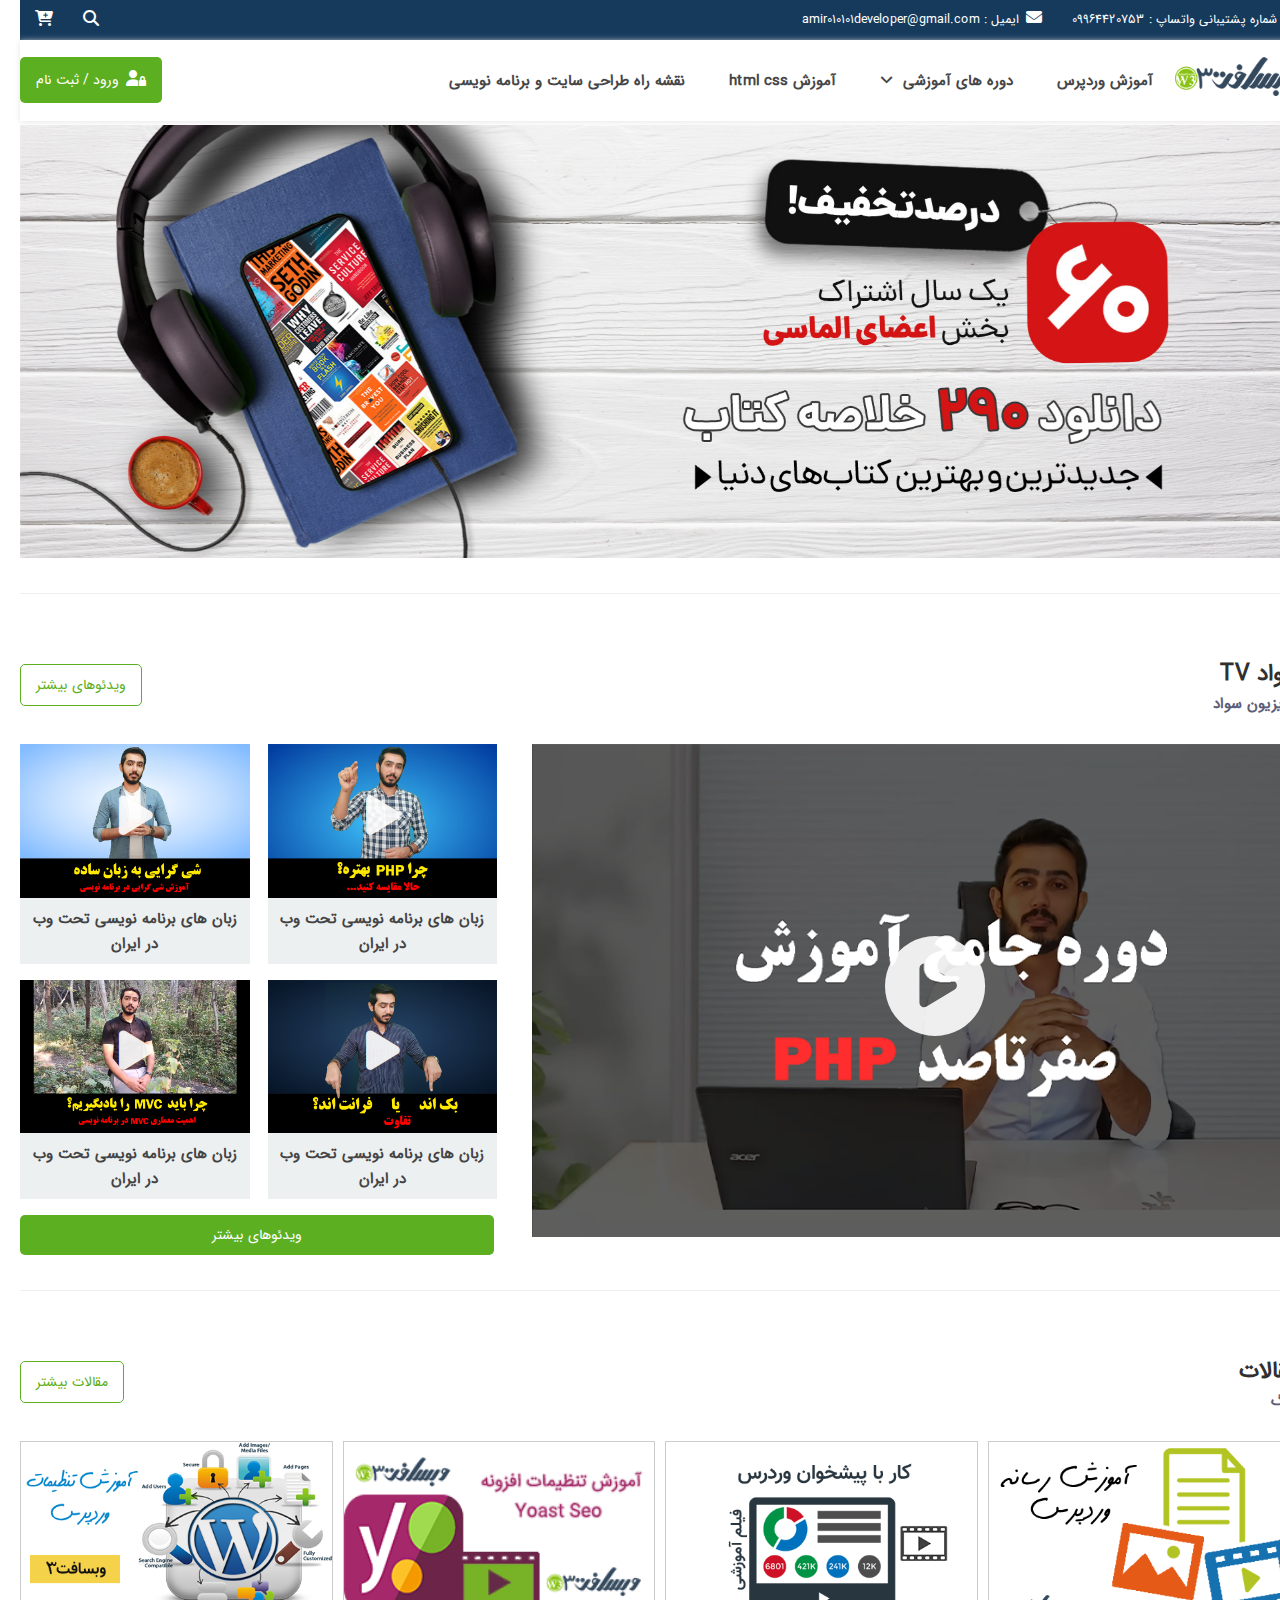
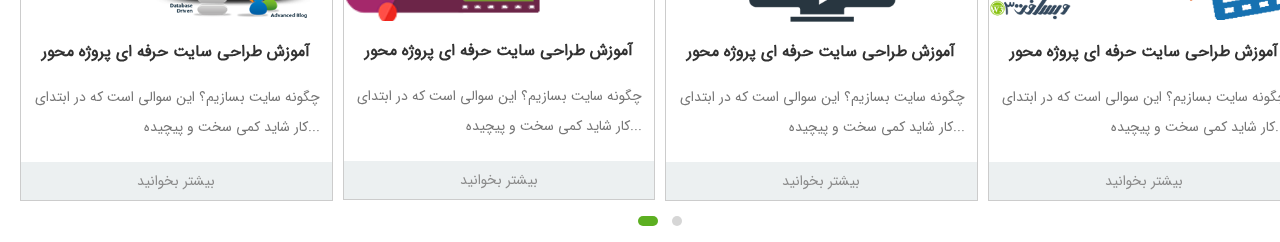
==== index.html @ c7e6970d "Completing the articles section" ====
<!doctype html>
<html lang="fa-IR">
<head>
    <meta charset="UTF-8">
    <meta name="viewport"
          content="width=device-width, user-scalable=no, initial-scale=1.0, maximum-scale=1.0, minimum-scale=1.0">
    <link rel="stylesheet" href="./css/owl.carousel.min.css">
    <link rel="stylesheet" href="./css/owl.theme.default.min.css">
    <link rel="stylesheet" href="./css/all.min.css" type="text/css">
    <link rel="stylesheet" href="./css/style.css" type="text/css">
    <title>قالب سواد</title>
</head>
<body>
    <div class="top-menu">
        <div class="container">
            <div class="topbar-right">
                <ul>
                    <li><i class="fas fa-phone-alt"></i>شماره پشتیبانی واتساپ : 09964420753</li>
                    <li><i class="fas fa-envelope"></i>ایمیل : amir010101developer@gmail.com</li>
                </ul>
            </div>
            <div class="topbar-left">
                <ul>
                    <li><i class="fas fa-cart-plus"></i></li>
                    <li><i class="fas fa-search"></i></li>
                </ul>
            </div>
        </div>
    </div>
    
    <header class="header">
        <div class="container">

            <div class="logo">
                <img src="./img/logo.png" alt="لوگو قالب سواد">
            </div>
            
            <nav class="main-menu">
                <ul>
                    <li>
                        <a href="#">آموزش وردپرس</a>
                    </li>
                    <li>
                        <a href="#">دوره های آموزشی <i class="fas fa-angle-down"></i></a>
                        <ul>
                            <li><a href="#">آموزش طراحی قالب وردپرس</a></li>
                            <li><a href="#">دوره عملی سیو</a></li>
                            <li><a href="#">آموزش افزایش سرعت سایت</a></li>
                            <li><a href="#">آموزش افزایش امنیت سایت</a></li>
                            <li><a href="#">آموزش طراحی سایت بدون کدنویسی</a></li>
                            <li><a href="#">آموزش php پروژه محور</a></li>
                        </ul>
                    </li>
                    <li>
                        <a href="#">آموزش html css</a>
                    </li>
                    <li>
                        <a href="#">نقشه راه طراحی سایت و برنامه نویسی</a>
                    </li>
                </ul>
            </nav>

            <div class="sign">
                <a href="#"><i class="fas fa-user-lock"></i>ورود / ثبت نام </a>
            </div>

        </div>
    </header>

    <section class="box-slider">
        <div id="main-slider" class="owl-carousel owl-theme">
            <div class="item"><img src="./img/slider-1.jpg" alt="اسلایدر قالب سواد"></div>
        </div>
    </section>

    <div class="container">
        <div class="line"></div>
    </div>

    <section class="tv">
        <div class="container">
            <div class="tv-head">
                <div class="tv-title">
                    <h2>سواد TV</h2>
                    <h5>تلویزیون سواد</h5>
                </div>
                <div class="tv-link">
                    <a href="#">ویدئوهای بیشتر</a>
                </div>
            </div>
            <div class="box-tv">
                <div class="tv-right">
                    <div class="first-post">
                        <a href="#">
                            <figure>
                                <img src="./img/f.png" alt="سواد TV">
                                <i class="fas fa-play-circle"></i>
                            </figure>

                        </a>
                    </div>
                </div>
                <div class="tv-left">
                    <div class="other-post">
                        <a href="#">
                            <figure>
                                <img src="./img/x.png" alt="سواد TV">
                                <i class="fas fa-play"></i>
                                <h2>زبان های برنامه نویسی تحت وب در ایران</h2>
                            </figure>
                        </a>
                    </div>
                    <div class="other-post">
                        <a href="#">
                            <figure>
                                <img src="./img/xx.png" alt="سواد TV">
                                <i class="fas fa-play"></i>
                                <h2>زبان های برنامه نویسی تحت وب در ایران</h2>
                            </figure>
                        </a>
                    </div>
                    <div class="other-post">
                        <a href="#">
                            <figure>
                                <img src="./img/xxx.png" alt="سواد TV">
                                <i class="fas fa-play"></i>
                                <h2>زبان های برنامه نویسی تحت وب در ایران</h2>
                            </figure>
                        </a>
                    </div>
                    <div class="other-post">
                        <a href="#">
                            <figure>
                                <img src="./img/xxxx.png" alt="سواد TV">
                                <i class="fas fa-play"></i>
                                <h2>زبان های برنامه نویسی تحت وب در ایران</h2>
                            </figure>
                        </a>
                    </div>

                    <div class="more-tv">
                        <a href="#">ویدئوهای بیشتر</a>
                    </div>
                </div>
            </div>
        </div>
    </section>

    <div class="container">
        <div class="line"></div>
    </div>

    <section class="article">
        <div class="container">
            <div class="article-head">
                <div class="article-title">
                    <h2>مقالات</h2>
                    <h5>بلاگ</h5>
                </div>

                <div class="article-link">
                    <a href="#">مقالات بیشتر</a>
                </div>
            </div>
            <div class="article-slider">
                <div id="multi_slider" class="owl-carousel owl-theme">
                    <div class="item box-article">
                        <img src="./img/s.png">
                        <h2><a href="#">آموزش طراحی سایت حرفه ای پروژه محور</a></h2>
                        <p>چگونه سایت بسازیم؟ این سوالی است که در ابتدای کار شاید کمی سخت و پیچیده...</p>
                        <div class="btn-more"><a href="#">بیشتر بخوانید</a></div>
                    </div>
                    <div class="item box-article">
                        <img src="./img/ss.png">
                        <h2><a href="#">آموزش طراحی سایت حرفه ای پروژه محور</a></h2>
                        <p>چگونه سایت بسازیم؟ این سوالی است که در ابتدای کار شاید کمی سخت و پیچیده...</p>
                        <div class="btn-more"><a href="#">بیشتر بخوانید</a></div>
                    </div>
                    <div class="item box-article">
                        <img src="./img/sss.png">
                        <h2><a href="#">آموزش طراحی سایت حرفه ای پروژه محور</a></h2>
                        <p>چگونه سایت بسازیم؟ این سوالی است که در ابتدای کار شاید کمی سخت و پیچیده...</p>
                        <div class="btn-more"><a href="#">بیشتر بخوانید</a></div>
                    </div>
                    <div class="item box-article">
                        <img src="./img/ssss.png">
                        <h2><a href="#">آموزش طراحی سایت حرفه ای پروژه محور</a></h2>
                        <p>چگونه سایت بسازیم؟ این سوالی است که در ابتدای کار شاید کمی سخت و پیچیده...</p>
                        <div class="btn-more"><a href="#">بیشتر بخوانید</a></div>
                    </div>
                    <div class="item box-article">
                        <img src="./img/s.png">
                        <h2><a href="#">آموزش طراحی سایت حرفه ای پروژه محور</a></h2>
                        <p>چگونه سایت بسازیم؟ این سوالی است که در ابتدای کار شاید کمی سخت و پیچیده...</p>
                        <div class="btn-more"><a href="#">بیشتر بخوانید</a></div>
                    </div>
                    <div class="item box-article">
                        <img src="./img/ss.png">
                        <h2><a href="#">آموزش طراحی سایت حرفه ای پروژه محور</a></h2>
                        <p>چگونه سایت بسازیم؟ این سوالی است که در ابتدای کار شاید کمی سخت و پیچیده...</p>
                        <div class="btn-more"><a href="#">بیشتر بخوانید</a></div>
                    </div>
                    <div class="item box-article">
                        <img src="./img/sss.png">
                        <h2><a href="#">آموزش طراحی سایت حرفه ای پروژه محور</a></h2>
                        <p>چگونه سایت بسازیم؟ این سوالی است که در ابتدای کار شاید کمی سخت و پیچیده...</p>
                        <div class="btn-more"><a href="#">بیشتر بخوانید</a></div>
                    </div>
                    <div class="item box-article">
                        <img src="./img/ssss.png">
                        <h2><a href="#">آموزش طراحی سایت حرفه ای پروژه محور</a></h2>
                        <p>چگونه سایت بسازیم؟ این سوالی است که در ابتدای کار شاید کمی سخت و پیچیده...</p>
                        <div class="btn-more"><a href="#">بیشتر بخوانید</a></div>
                    </div>
                </div>
            </div>
        </div>
    </section>

    <script src="./js/jquery-3.7.1.min.js"></script>
    <script src="./js/owl.carousel.min.js"></script>
    <script src="./js/main.js"></script>
</body>
</html>
---- css/style.css ----
* {
    margin: 0;
    padding: 0;
    box-sizing: border-box;
    border: 0;
}

@font-face {
    font-family: "iransans";
    src: url("../fonts/IRANSansWeb_FaNum.ttf") format("truetype"), url("../fonts/IRANSansWeb_FaNum.woff") format("woff");
}

body {
    font-size: 14px;
    color: #303030;
    direction: rtl;
    text-align: right;
    line-height: 30px;
    font-family: iransans;
}

a {
    transition: all .2s ease-in-out;
}

.container {
    max-width: 1366px;
    margin-right: auto;
    margin-left: auto;
}
/* style for top bar menu */
.top-menu {
    width: 100%;
    background-color: #163a5c;
    float: right;
}

.top-menu .topbar-right {
    width: 50%;
    color: #fff;
    float: right;
}

.topbar-right ul li {
    float: right;
    margin-left: 30px;
    list-style: none;
    line-height: 40px;
    font-size: 12.5px;
}

.topbar-right ul li i {
    font-size: 16px;
    margin-left: 7px;
}

.top-menu .topbar-left {
    width: 50%;
    color: #fff;
    float: left;
}

.topbar-left ul li {
    float: left;
    list-style: none;
}

.topbar-left ul li i {
    font-size: 16px;
    padding: 10px 15px;
}

/* logo */

.header {
    width: 100%;
    float: right;
    background: #fff;
    box-shadow: 0px 1px 6px #e6e6e6;
    height: 81px;
}

.header .logo {
    float: right;
    padding: 17px 0;
}

.header .logo img {
    max-width: 125px;
}

/* menu */

.main-menu {
    float: right;
}

.main-menu > ul > li {
    float: right;
    list-style: none;
    position: relative;
}

.main-menu ul li a {
    padding: 26px 22px;
    display: inline-block;
    color: #454647;
    text-decoration: none;
    font-size: 15px;
    font-weight: bold;
}

.main-menu ul li a i {
    margin-right: 5px;
}

.main-menu ul li ul {
    position: absolute;
    top: 115px;
    right: 0;
    background: #fff;
    width: 250px;
    box-shadow: 0px 1px 6px #e6e6e6;
    transition: all .2s ease-in-out;
    opacity: 0;
    visibility: hidden;
    z-index: 999;
}

.main-menu > ul > li:hover ul {
    opacity: 1;
    top: 83px;
    visibility: visible;
}

.main-menu ul li ul li {
    list-style: none;
}

.main-menu ul li ul li a {
    padding: 9px 15px;
    display: block;
    font-weight: normal;
}

.main-menu ul li ul li a:hover {
    color: #fff;
    background: #5caf21;
}

/* login / register button */

.sign {
    float: left;
    padding: 17px 0;
}

.sign a {
    padding: 8px 16px;
    background-color: #5caf21;
    border-radius: 5px;
    color: #fff;
    text-decoration: none;
    display: inline-block;
}

.sign a:hover {
    background-color: #7f8c8d;
}

.sign a i {
    margin-left: 7px;
    font-size: 16px;
}

/* slider */

.box-slider {
    float: right;
    width: 100%;
    direction: ltr;
    margin-top: 4px;
}

.owl-carousel .owl-nav button.owl-next, .owl-carousel .owl-nav button.owl-prev {
    position: absolute;
    top: 33%;
    font-size: 60px;
    padding: 15px !important;
    background-color: #000;
    color: #ddd;
    opacity: .3;
}

.owl-carousel .owl-nav button.owl-next {
    right: 0;
}

.owl-carousel .owl-nav button.owl-prev {
    left: 0;
}

.line {
    width: 100%;
    height: 1px;
    float: right;
    background: #eee;
    margin: 35px 0;
}

/* tv */

.tv {
    width: 100%;
    float: right;
    margin-top: 30px;
}

.tv .tv-head {
    float: right;
    width: 100%;
}

.tv .tv-head .tv-title {
    float: right;
}

.tv .tv-head .tv-title h2 {
    font-size: 23px;
}

.tv .tv-head .tv-title h5 {
    font-size: 15px;
    color: #5d5d78;
}

.tv .tv-head .tv-link {
    float: left;
    margin-top: 5px;
}

.tv .tv-head .tv-link a {
    display: inline-block;
    padding: 5px 15px;
    border: 1px solid #5caf21;
    color: #5caf21;
    text-decoration: none;
    border-radius: 5px;
}

.tv .tv-head .tv-link a:hover {
    background-color: #5caf21;
    color: #fff;
}

.box-tv {
    float: right;
    width: 100%;
    margin-top: 25px;
}

.box-tv .tv-right {
    float: right;
    width: 60%;
}

.box-tv .tv-right .first-post {
    position: relative;
}

.box-tv .tv-right .first-post figure {

}

.box-tv .tv-right .first-post figure img {
    max-width: 100%;
}

.box-tv .tv-right .first-post figure i {
    position: absolute;
    top: 38%;
    left: 46%;
    color: #ffffff;
    opacity: 0.9;
    font-size: 100px;
    transition: all 0.2s ease-in-out;
}

.box-tv .tv-right .first-post:hover i {
    font-size: 130px;
    top: 35%;
    left: 45%;
}

.box-tv .tv-left {
    float: left;
    width: 39%;
}

.tv-left .other-post {
    float: left;
    width: 46%;
    position: relative;
    margin: 0 18px 16px 0;
}

.tv-left .other-post:hover i {
    color: #e74c3c;
}

.tv-left .other-post a {
    text-decoration: none;
    background: #ecf0f1;
    display: inline-block;
}

.tv-left .other-post a figure {
    line-height: 25px;
}

.tv-left .other-post a figure img {
    max-width: 100%;
}

.tv-left .other-post a figure i {
    position: absolute;
    top: 22%;
    left: 43%;
    font-size: 45px;
    color: #fff;
    opacity: 0.9;
    transition: all .2s ease-in-out;
}

.tv-left .other-post a figure h2 {
    font-size: 15px;
    text-align: center;
    color: #444;
    padding: 0 9px 7px;
}

.tv-left .more-tv {
    float: right;
    width: 100%;
    padding-right: 25px;
}

.tv-left .more-tv a {
    text-decoration: none;
    color: #fff;
    background: #5caf21;
    padding: 5px;
    display: block;
    border-radius: 5px;
    text-align: center;
}

.more-tv a:hover {
    background: #7f8c8d;
}

/* article */
.article {
    width: 100%;
    float: right;
    margin-top: 30px;
}

.article .article-head {
    float: right;
    width: 100%;
}

.article .article-head .article-title {
    float: right;
}

.article .article-head .article-title h2 {
    font-size: 23px;
}

.article .article-head .article-title h5 {
    font-size: 15px;
    color: #5d5d78;
}

.article .article-head .article-link {
    float: left;
    margin-top: 5px;
}

.article .article-head .article-link a {
    display: inline-block;
    padding: 5px 15px;
    border: 1px solid #5caf21;
    color: #5caf21;
    text-decoration: none;
    border-radius: 5px;
}

.article .article-head .article-link a:hover {
    background-color: #5caf21;
    color: #fff;
}

/* article slider */

.article-slider {
    float: right;
    width: 100%;
    direction: ltr;
    margin-top: 25px;
}

.box-article {
    border: 1px solid #ccc;
}

.box-article img{

}

.box-article h2 {
    font-size: 16px;
    text-align: center;
    padding: 15px 10px;
}

.box-article h2 a{
    text-decoration: none;
    color: #313131;
    font-weight: bolder;
    display: block;
}

.box-article p {
    color: #777;
    padding: 0 12px;
}

.box-article .btn-more{

}

.box-article .btn-more a {
    background: #ecf0f1;
    display: block;
    text-align: center;
    text-decoration: none;
    color: #8b8b8b;
    padding: 4px;
    margin-top: 20px;
}

.box-article:hover .btn-more a{
    background: #5caf21;
    color: #fff;
}

.article-slider .owl-carousel .owl-nav button.owl-next, .article-slider .owl-carousel .owl-nav button.owl-prev {
    position: absolute;
    top: 33%;
    font-size: 50px;
    padding: 11px 18px !important;
    color: #afafaf;
    border-radius: 50%;
    background: #fff;
    box-shadow: 0 0 6px #ddd;
    visibility: hidden;
    opacity: 0;
    transition: all .3s ease-in-out;
}

#multi_slider:hover .owl-nav button.owl-next , #multi_slider:hover .owl-nav button.owl-prev {
    visibility: visible;
    opacity:1;
}

.article-slider .owl-carousel .owl-nav button.owl-next {
    right: -25px;
}

.article-slider .owl-carousel .owl-nav button.owl-prev {
    left: -25px;
}

.owl-theme .owl-dots .owl-dot.active span {
    background: #5caf21 !important;
    width: 20px !important;
    transition: all .4s ease-in-out;
}
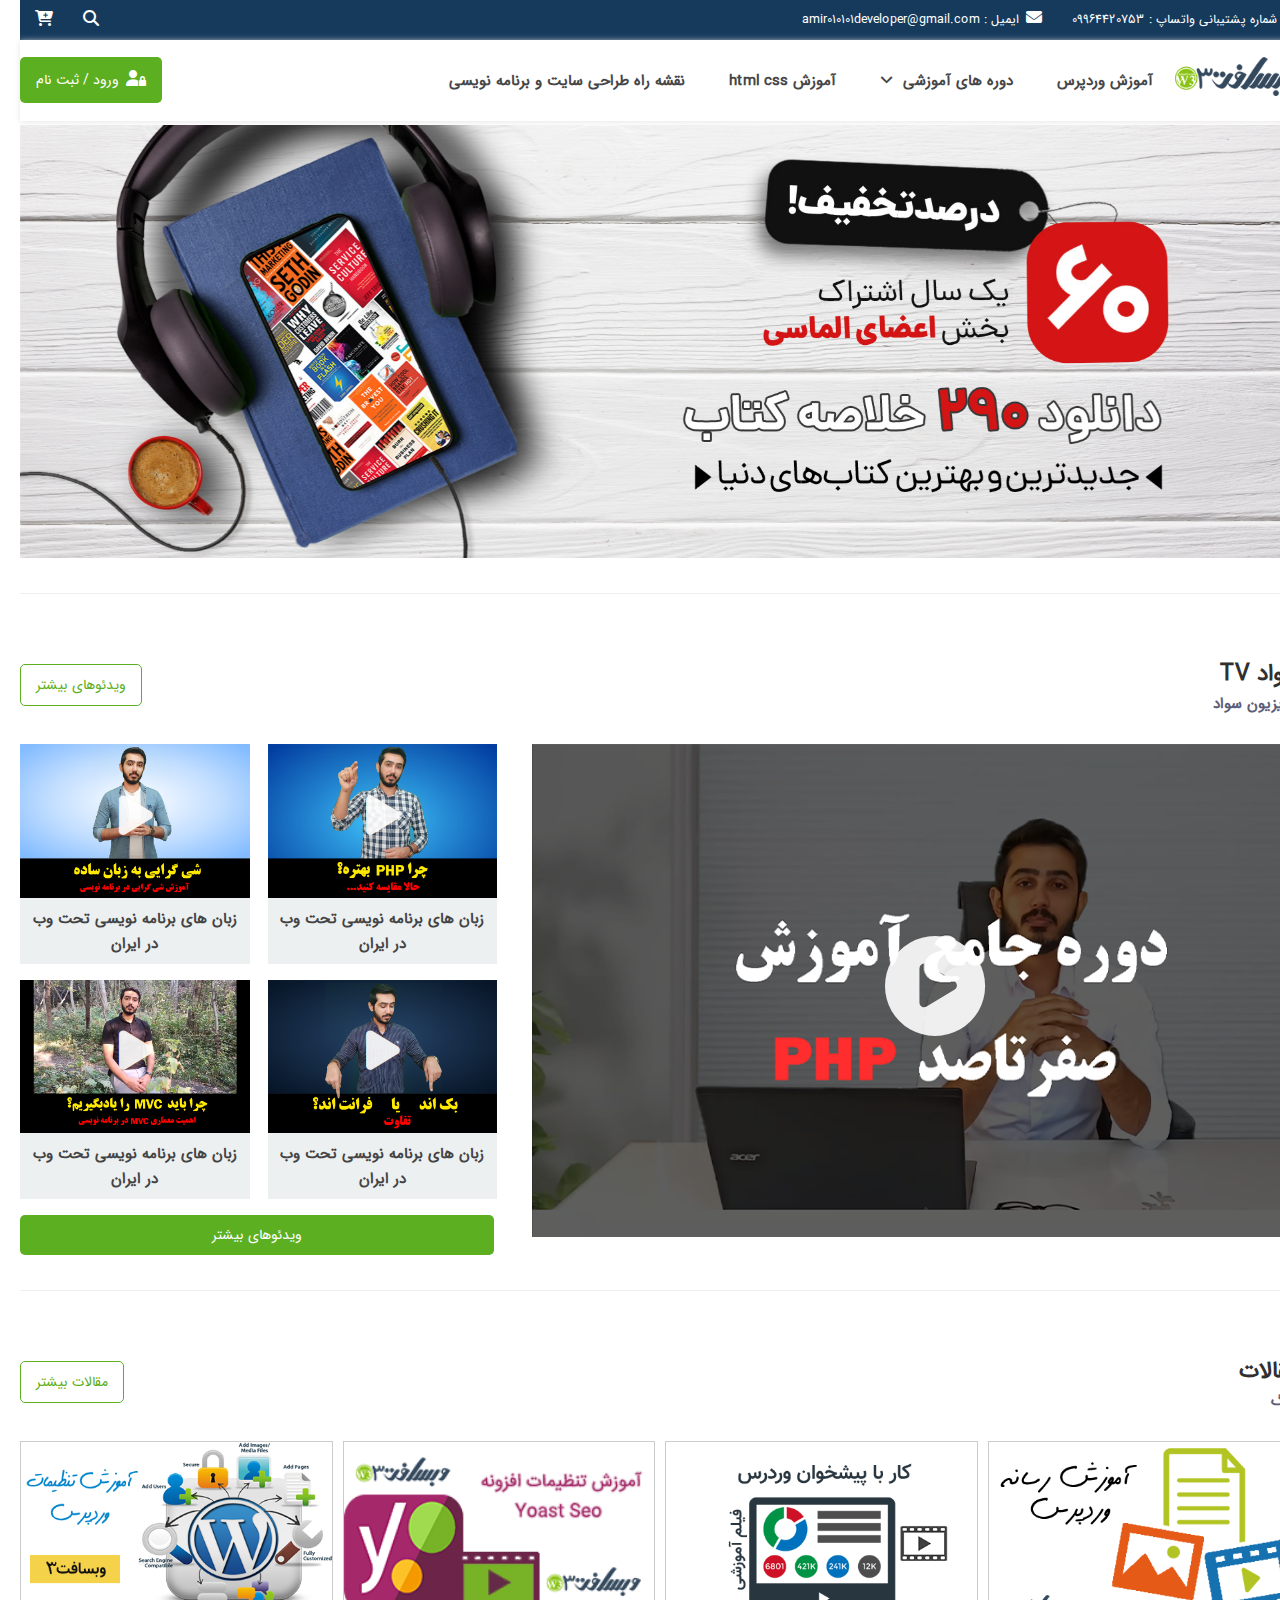
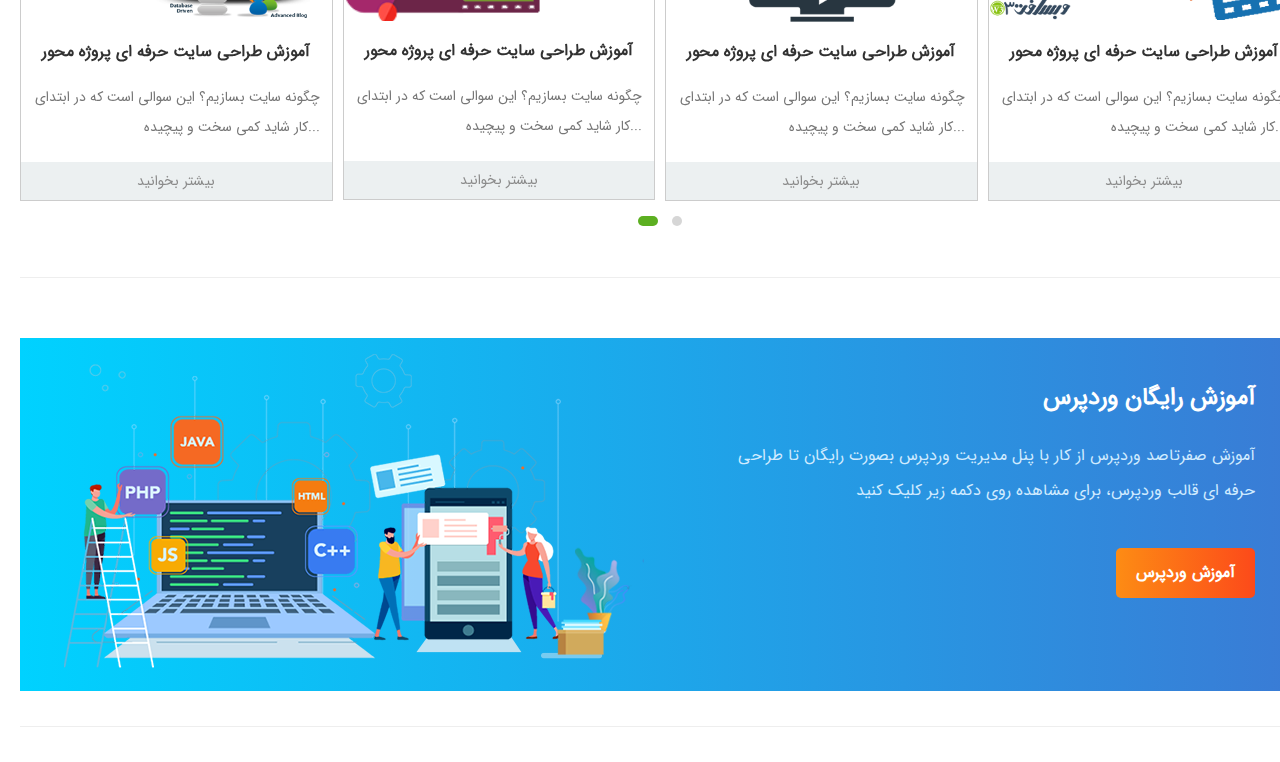
==== commit 9d88696e: "Completing the single product advertising section" ====
--- a/index.html
+++ b/index.html
@@ -217,6 +217,29 @@
         </div>
     </section>
 
+    <div class="container">
+        <div class="line"></div>
+    </div>
+
+    <section class="adv">
+        <div class="container">
+            <div class="right-adv">
+                <h2>آموزش رایگان وردپرس</h2>
+                <p>آموزش صفرتاصد وردپرس از کار با پنل مدیریت وردپرس بصورت رایگان تا طراحی حرفه ای قالب وردپرس، برای مشاهده روی دکمه زیر کلیک کنید</p>
+                <a href="#">آموزش وردپرس</a>
+            </div>
+            <div class="left-adv">
+                <figure>
+                    <img src="./img/wd.png">
+                </figure>
+            </div>
+        </div>
+    </section>
+
+    <div class="container">
+        <div class="line"></div>
+    </div>
+
     <script src="./js/jquery-3.7.1.min.js"></script>
     <script src="./js/owl.carousel.min.js"></script>
     <script src="./js/main.js"></script>
--- a/css/style.css
+++ b/css/style.css
@@ -488,4 +488,57 @@
     background: #5caf21 !important;
     width: 20px !important;
     transition: all .4s ease-in-out;
+}
+
+/* adv */
+
+.adv {
+    float: right;
+    width: 100%;
+    margin-top: 25px;
+    background: linear-gradient(to right, #00d2ff , #3a7bd5);
+}
+
+.adv .right-adv {
+    float: right;
+    width: 48%;
+    padding: 45px;
+    color: #fff;
+}
+
+.adv .right-adv h2 {
+    font-size: 24px;
+}
+
+.adv .right-adv p {
+    padding-top: 25px;
+    line-height: 35px;
+    color: #d0ebff;
+    font-size: 16px;
+}
+
+.adv .right-adv a {
+    text-decoration: none;
+    color: #fff;
+    padding: 10px 20px;
+    background: linear-gradient(to left, #fc4a1a, #fd8c14);
+    margin-top: 40px;
+    display: inline-block;
+    font-size: 16px;
+    border-radius: 5px;
+    font-weight: bold;
+}
+
+.adv .right-adv a:hover {
+    background: linear-gradient(to right, #fc4a1a, #fd8c14);
+}
+
+.adv .left-adv {
+    float: left;
+    width: 50%;
+    padding: 10px;
+}
+
+.adv .left-adv img {
+    max-width: 100%;
 }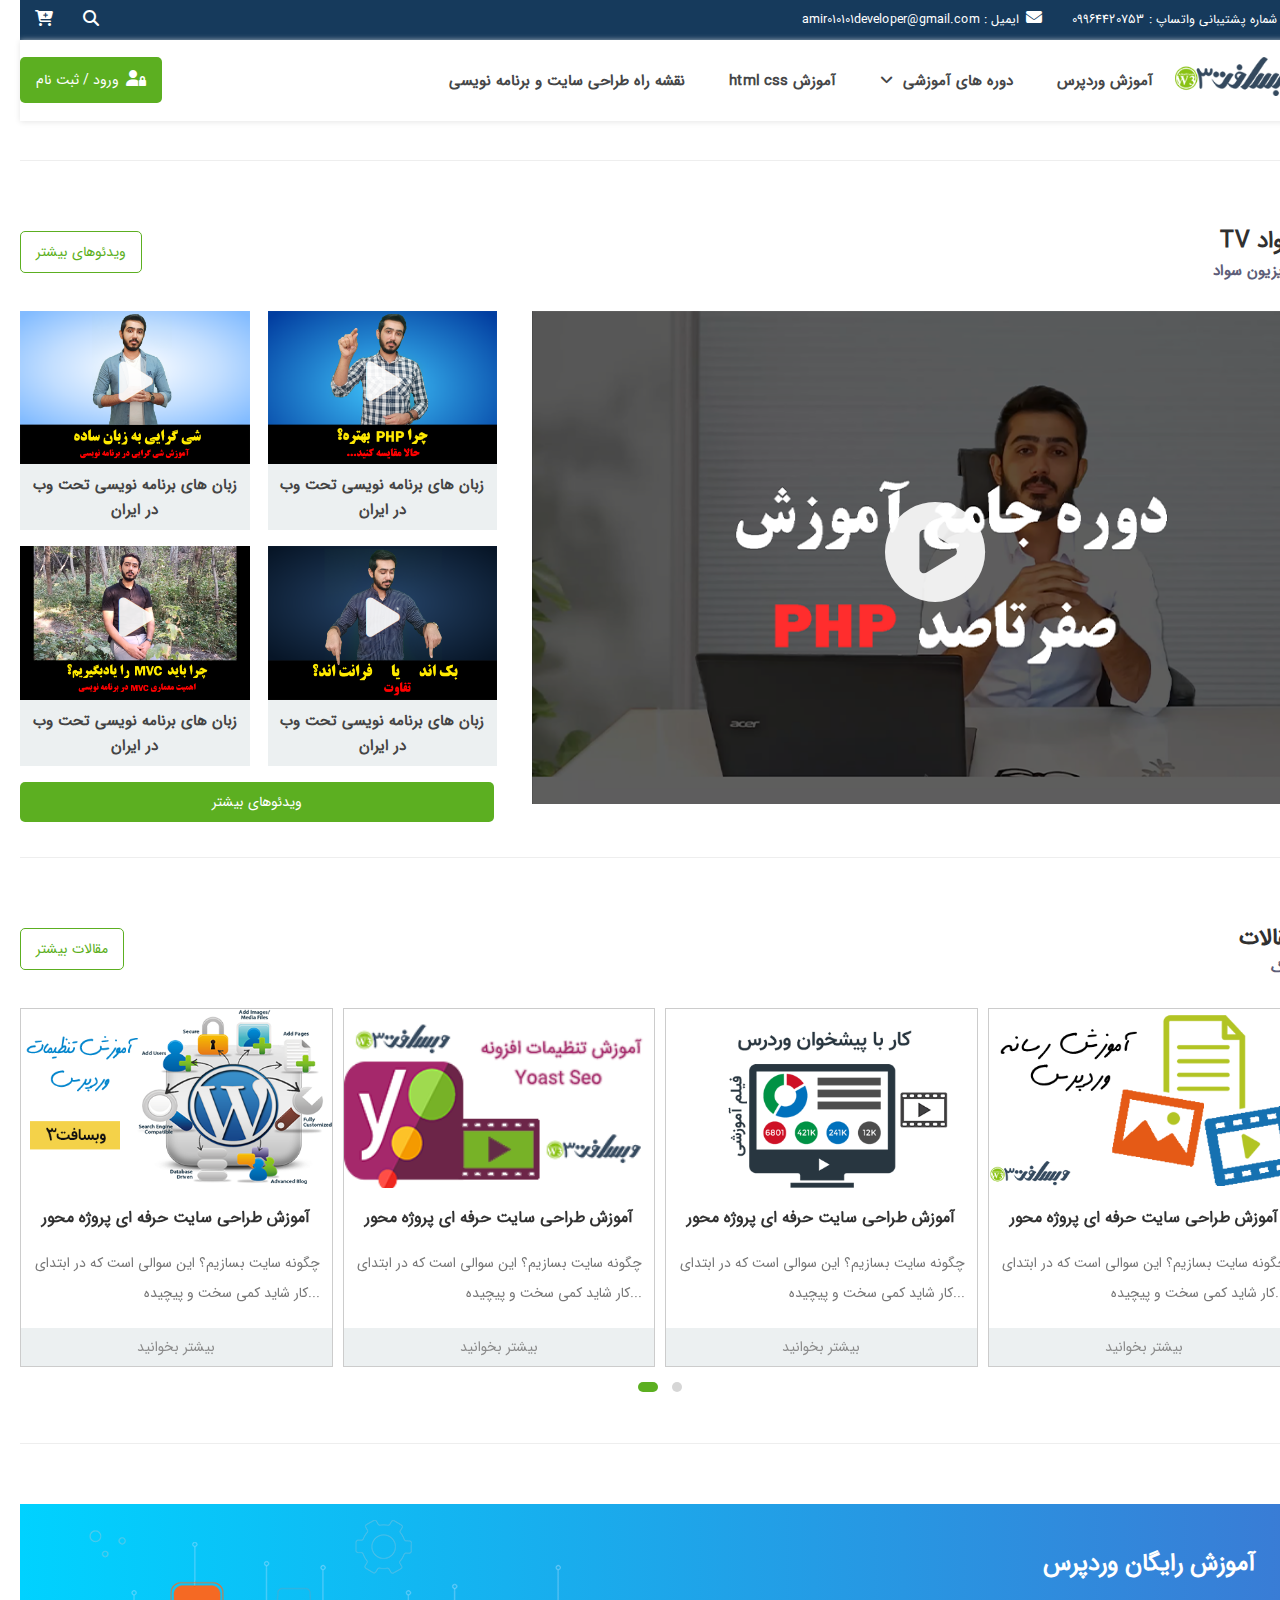
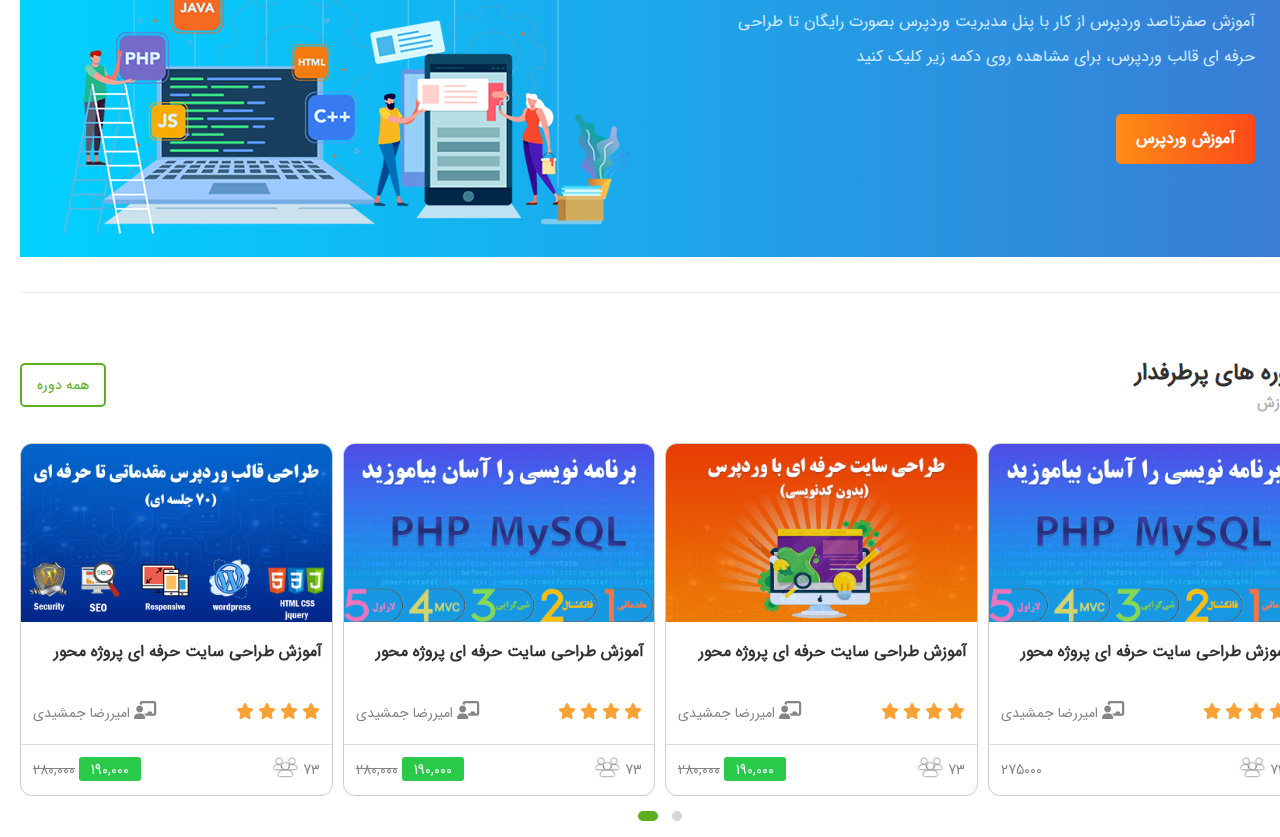
==== commit ce58ea72: "Completion of courses" ====
--- a/index.html
+++ b/index.html
@@ -68,7 +68,7 @@
     </header>
 
     <section class="box-slider">
-        <div id="main-slider" class="owl-carousel owl-theme">
+        <div id="main_slider" class="owl-carousel owl-theme">
             <div class="item"><img src="./img/slider-1.jpg" alt="اسلایدر قالب سواد"></div>
         </div>
     </section>
@@ -240,6 +240,177 @@
         <div class="line"></div>
     </div>
 
+    <section class="course">
+        <div class="container">
+            <div class="course-head">
+                <div class="course-title">
+                    <h2>دوره های پرطرفدار</h2>
+                    <h5>آموزش</h5>
+                </div>
+                <div class="course-link">
+                    <a href="#">همه دوره</a>
+                </div>
+            </div>
+            <div class="course-slider">
+                <div id="course_slider" class="owl-carousel owl-theme">
+                    <div class="item box-course">
+                        <img src="img/c.png">
+                        <h2><a href="#">آموزش طراحی سایت حرفه ای پروژه محور</a> </h2>
+                        <div class="desc">
+                            <div class="teacher">
+                                <span>امیررضا جمشیدی</span>
+                                <i class="fas fa-chalkboard-teacher"></i>
+                            </div>
+                            <div class="rate">
+                                <i class="fas fa-star"></i>
+                                <i class="fas fa-star"></i>
+                                <i class="fas fa-star"></i>
+                                <i class="fas fa-star"></i>
+                            </div>
+                        </div>
+                        <div class="detail">
+                            <div class="price">
+                                <del>280,000</del>
+                                <ins>190,000</ins>
+                            </div>
+                            <div class="users">
+                                <i class="fas fa-users"></i> 73
+                            </div>
+                        </div>
+                    </div>
+
+                    <div class="item box-course">
+                        <img src="img/ccc.png">
+                        <h2><a href="#">آموزش طراحی سایت حرفه ای پروژه محور</a> </h2>
+                        <div class="desc">
+                            <div class="teacher">
+                                <span>امیررضا جمشیدی</span>
+                                <i class="fas fa-chalkboard-teacher"></i>
+                            </div>
+                            <div class="rate">
+                                <i class="fas fa-star"></i>
+                                <i class="fas fa-star"></i>
+                                <i class="fas fa-star"></i>
+                                <i class="fas fa-star"></i>
+                            </div>
+                        </div>
+                        <div class="detail">
+                            <div class="price">
+                                <del>280,000</del>
+                                <ins>190,000</ins>
+                            </div>
+                            <div class="users">
+                                <i class="fas fa-users"></i> 73
+                            </div>
+                        </div>
+                    </div>
+
+                    <div class="item box-course">
+                        <img src="img/cc.png">
+                        <h2><a href="#">آموزش طراحی سایت حرفه ای پروژه محور</a> </h2>
+                        <div class="desc">
+                            <div class="teacher">
+                                <span>امیررضا جمشیدی</span>
+                                <i class="fas fa-chalkboard-teacher"></i>
+                            </div>
+                            <div class="rate">
+                                <i class="fas fa-star"></i>
+                                <i class="fas fa-star"></i>
+                                <i class="fas fa-star"></i>
+                                <i class="fas fa-star"></i>
+                            </div>
+                        </div>
+                        <div class="detail">
+                            <div class="price">
+                                <del>280,000</del>
+                                <ins>190,000</ins>
+                            </div>
+                            <div class="users">
+                                <i class="fas fa-users"></i> 73
+                            </div>
+                        </div>
+                    </div>
+
+                    <div class="item box-course">
+                        <img src="img/ccc.png">
+                        <h2><a href="#">آموزش طراحی سایت حرفه ای پروژه محور</a> </h2>
+                        <div class="desc">
+                            <div class="teacher">
+                                <span>امیررضا جمشیدی</span>
+                                <i class="fas fa-chalkboard-teacher"></i>
+                            </div>
+                            <div class="rate">
+                                <i class="fas fa-star"></i>
+                                <i class="fas fa-star"></i>
+                                <i class="fas fa-star"></i>
+                                <i class="fas fa-star"></i>
+                            </div>
+                        </div>
+                        <div class="detail">
+                            <div class="price">
+                                <span>275000</span>
+                            </div>
+                            <div class="users">
+                                <i class="fas fa-users"></i> 73
+                            </div>
+                        </div>
+                    </div>
+
+                    <div class="item box-course">
+                        <img src="img/ccccc.png">
+                        <h2><a href="#">آموزش طراحی سایت حرفه ای پروژه محور</a> </h2>
+                        <div class="desc">
+                            <div class="teacher">
+                                <span>امیررضا جمشیدی</span>
+                                <i class="fas fa-chalkboard-teacher"></i>
+                            </div>
+                            <div class="rate">
+                                <i class="fas fa-star"></i>
+                                <i class="fas fa-star"></i>
+                                <i class="fas fa-star"></i>
+                                <i class="fas fa-star"></i>
+                            </div>
+                        </div>
+                        <div class="detail">
+                            <div class="price">
+                                <span>رایگان!</span>
+                            </div>
+                            <div class="users">
+                                <i class="fas fa-users"></i> 73
+                            </div>
+                        </div>
+                    </div>
+
+                    <div class="item box-course">
+                        <img src="img/ccccc.png">
+                        <h2><a href="#">آموزش طراحی سایت حرفه ای پروژه محور</a> </h2>
+                        <div class="desc">
+                            <div class="teacher">
+                                <span>امیررضا جمشیدی</span>
+                                <i class="fas fa-chalkboard-teacher"></i>
+                            </div>
+                            <div class="rate">
+                                <i class="fas fa-star"></i>
+                                <i class="fas fa-star"></i>
+                                <i class="fas fa-star"></i>
+                                <i class="fas fa-star"></i>
+                            </div>
+                        </div>
+                        <div class="detail">
+                            <div class="price">
+                                <del>540,000</del>
+                                <ins>490,000</ins>
+                            </div>
+                            <div class="users">
+                                <i class="fas fa-users"></i> 12
+                            </div>
+                        </div>
+                    </div>
+                </div>
+            </div>
+        </div>
+    </section>
+
     <script src="./js/jquery-3.7.1.min.js"></script>
     <script src="./js/owl.carousel.min.js"></script>
     <script src="./js/main.js"></script>
--- a/css/style.css
+++ b/css/style.css
@@ -541,4 +541,162 @@
 
 .adv .left-adv img {
     max-width: 100%;
+}
+
+/* Course */
+
+.course {
+    float: right;
+    width: 100%;
+    margin-top: 30px;
+}
+
+.course .course-head {
+    float: right;
+    width: 100%;
+}
+
+.course .course-head .course-title {
+    float: right;
+}
+
+.course .course-head .course-title h2 {
+    font-size: 23px;
+}
+
+.course .course-head .course-title h5 {
+    font-size: 15px;
+    color: #5d5d5d78;
+}
+
+.course .course-head .course-link {
+    float: left;
+    margin-top: 5px;
+}
+
+.course .course-head .course-link a {
+    border: 2px solid #5caf21;
+    color: #5caf21;
+    text-decoration: none;
+    padding: 5px 15px;
+    display: inline-block;
+    border-radius: 5px;
+}
+
+.course .course-head .course-link a:hover {
+    background: #5caf21;
+    color: #fff;
+}
+
+/* Course slider */
+
+.course-slider {
+    float: right;
+    width: 100%;
+    direction: ltr;
+    margin-top: 25px;
+}
+
+.box-course {
+    border: 1px solid #ccc;
+    border-radius: 12px;
+    overflow: hidden;
+    transition: all .2s ease-in-out;
+}
+
+.box-course img{
+
+}
+
+.box-course h2 {
+    font-size: 16px;
+    text-align: right;
+    padding: 15px 10px;
+}
+
+.box-course h2 a {
+    text-decoration: none;
+    color: #313131;
+    font-weight: bolder;
+    display: block;
+}
+
+.box-course h2 a:hover {
+    color: #5caf21;
+}
+
+.box-course:hover .btn-more a{
+    background: #5caf21;
+    color: #fff;
+}
+
+.box-course .desc {
+    display: flex;
+    justify-content: space-between;
+    padding: 16px 12px;
+    border-bottom: 1px solid #ddd;
+}
+
+.box-course .desc .rate {
+
+}
+.box-course .desc .rate i {
+    color: #f9a134;
+    font-size: 16px;
+}
+
+.box-course .desc .teacher {
+    color: #858585;
+}
+
+.box-course .desc .teacher i {
+    font-size: 18px;
+}
+
+.box-course .detail {
+    display: flex;
+    justify-content: space-between;
+    padding: 10px 12px;
+    color: #858585;
+}
+
+.box-course .detail .price {
+
+}
+
+.box-course .detail .price del {
+
+}
+
+.box-course .detail .price ins {
+    background: #29ca4a;
+    color: #fff;
+    text-decoration: none;
+    padding: 2px 12px 0;
+    border-radius: 3px;
+}
+
+.box-course .detail .users{
+
+}
+
+.box-course .detail .users i {
+    font-size: 18px;
+    color: #fff;
+    text-shadow: 0 0 2px #000;
+    margin-right: 2px;
+}
+
+.course-slider .owl-carousel .owl-nav button.owl-next, .course-slider .owl-carousel .owl-nav button.owl-prev {
+    position: absolute;
+    top: 33%;
+    font-size: 50px;
+    padding: 11px 18px !important;
+    color: #afafaf;
+    border-radius: 50%;
+    background: #fff;
+    box-shadow: 0 0 6px #ddd;
+    visibility: hidden;
+    opacity: 0;
+    transition: all .3s ease-in-out;
 }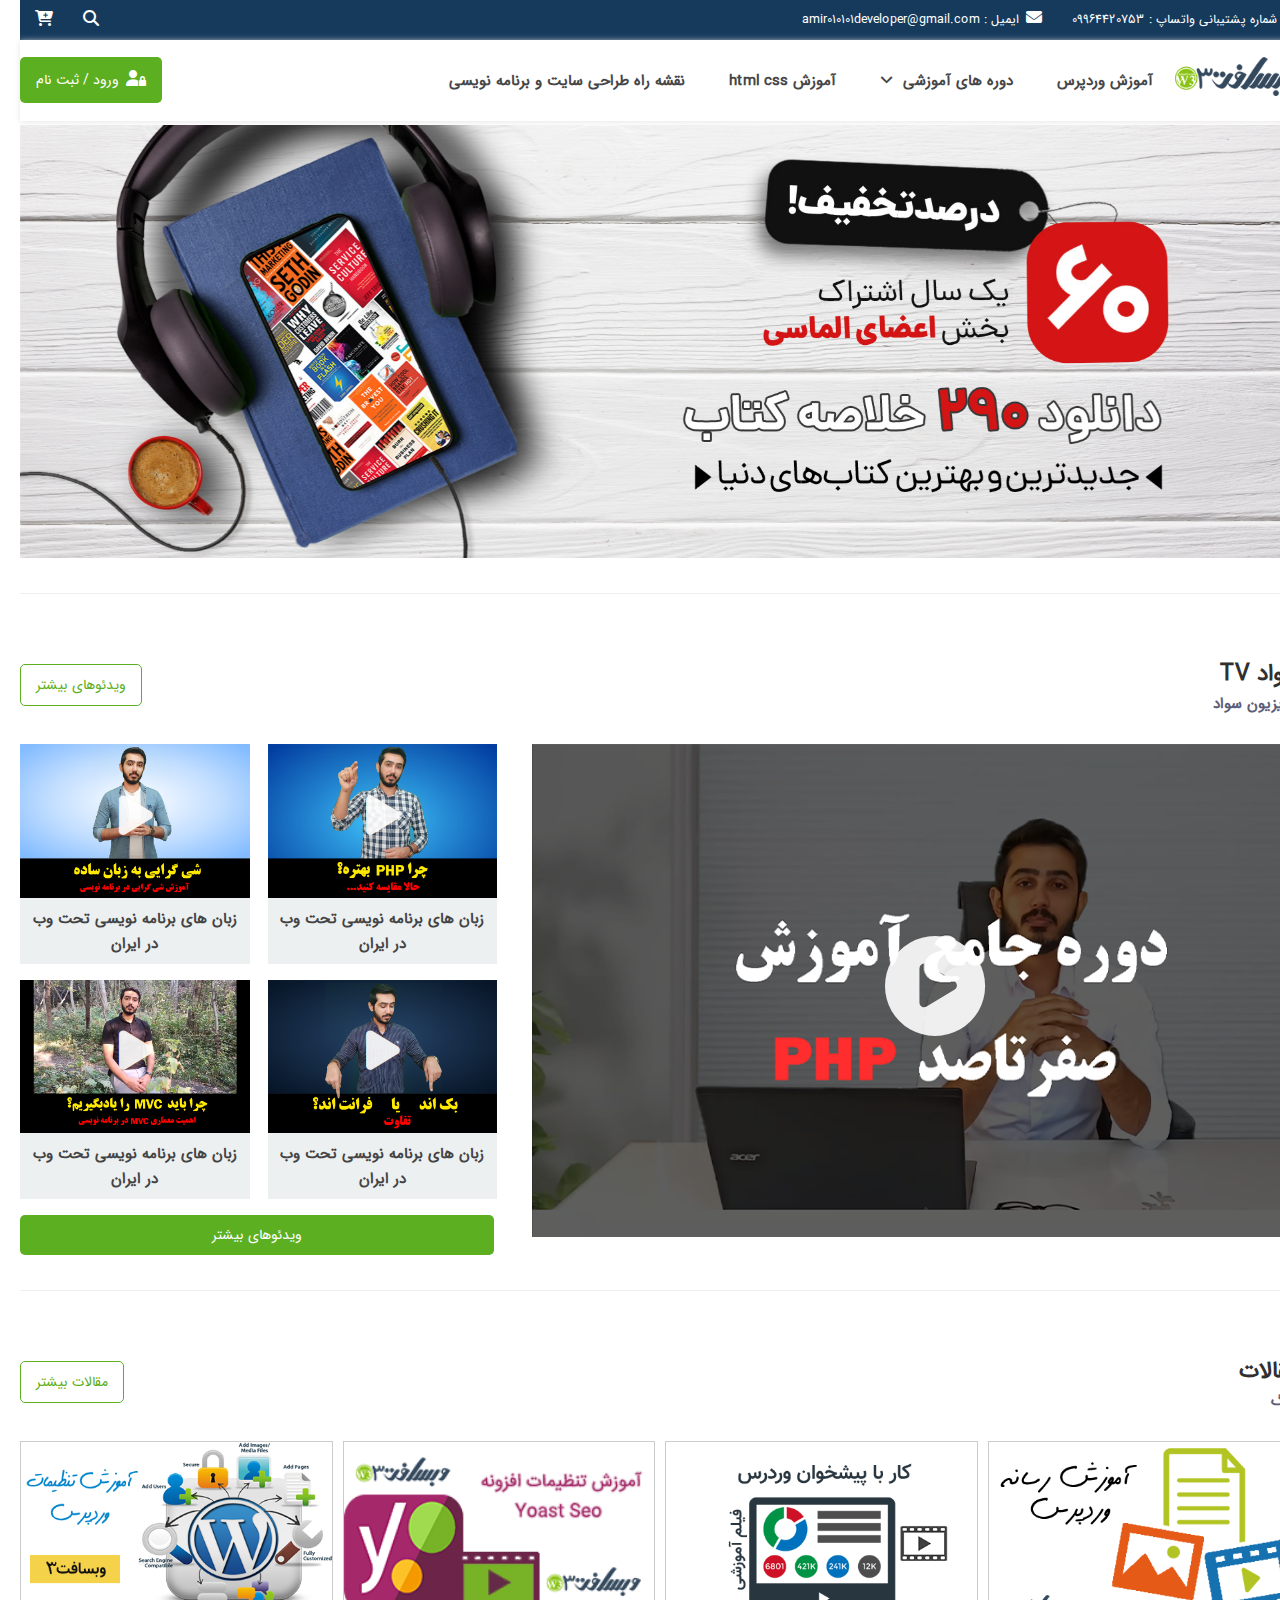
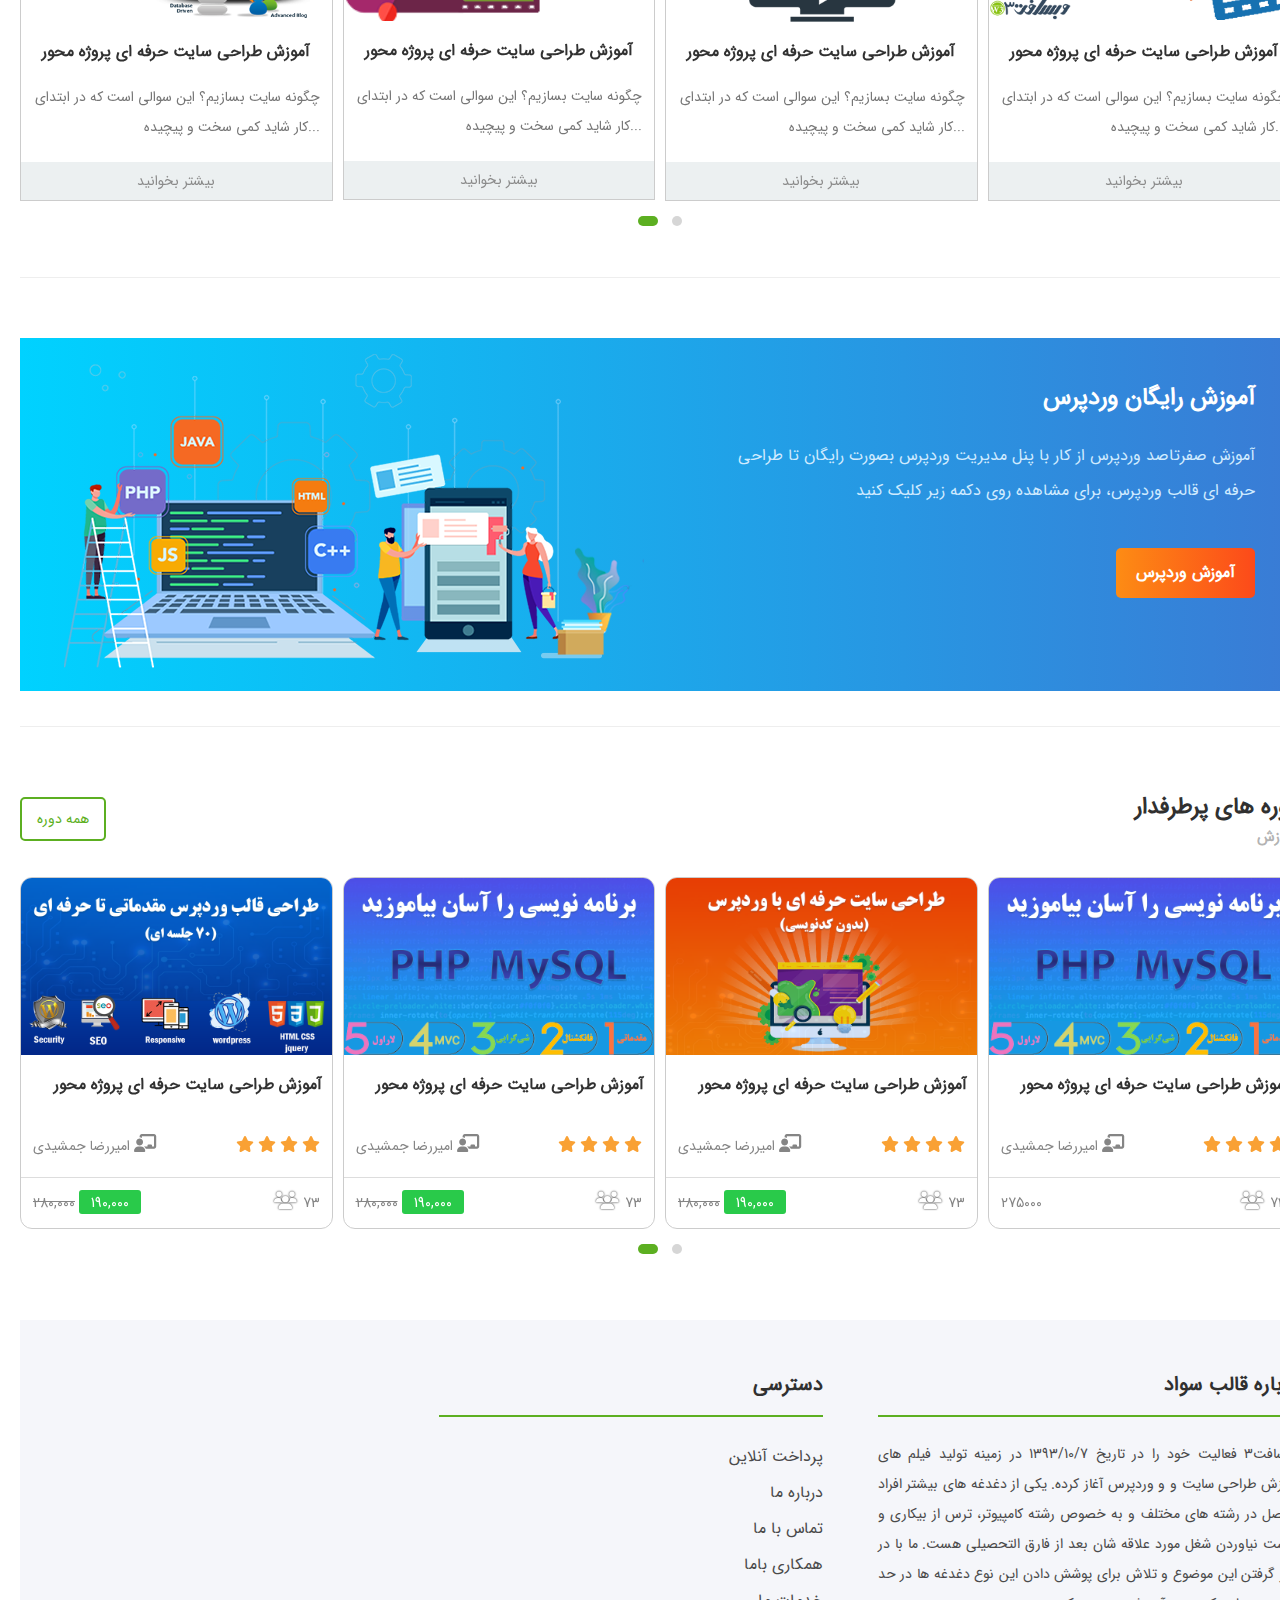
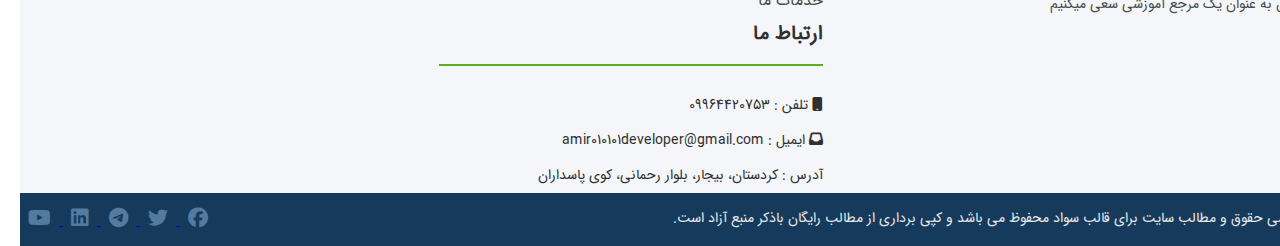
==== commit 9167b938: "Complete the footer section" ====
--- a/index.html
+++ b/index.html
@@ -411,6 +411,49 @@
         </div>
     </section>
 
+    <footer>
+        <div class="container">
+            <div class="aboute">
+                <h3>درباره قالب سواد</h3>
+                <p>وبسافت3 فعالیت خود را در تاریخ 1393/10/7 در زمینه تولید فیلم های آموزش طراحی سایت و و وردپرس آغاز کرده. یکی از دغدغه های بیشتر افراد محصل در رشته های مختلف و به خصوص رشته کامپیوتر، ترس از بیکاری و بدست نیاوردن شغل مورد علاقه شان بعد از فارق التحصیلی هست. ما با در نظر گرفتن این موضوع و تلاش برای پوشش دادن این نوع دغدغه ها در حد توان به عنوان یک مرجع آموزشی سعی میکنیم</p>
+            </div>
+
+            <div class="f-menu">
+                <h3>دسترسی</h3>
+                <ul>
+                    <li><a href="#">پرداخت آنلاین</a> </li>
+                    <li><a href="#">درباره ما</a> </li>
+                    <li><a href="#">تماس با ما</a> </li>
+                    <li><a href="#">همکاری باما</a> </li>
+                    <li><a href="#">خدمات ما</a> </li>
+                </ul>
+            </div>
+
+            <div class="f-menu">
+                <h3>ارتباط ما</h3>
+                <ul>
+                    <li><i class="fas fa-mobile"></i> تلفن : 09964420753 </li>
+                    <li> <i class="fas fa-inbox"></i> ایمیل : amir010101developer@gmail.com </li>
+                    <p>آدرس : کردستان، بیجار، بلوار رحمانی، کوی پاسداران</p>
+                </ul>
+            </div>
+        </div>
+
+        <div class="copy-right">
+            <div class="container">
+                <p> تمامی حقوق و مطالب سایت برای قالب سواد محفوظ می باشد و کپی برداری از مطالب رایگان باذکر منبع آزاد است. </p>
+                <div class="social">
+                    <a href="#"><i class="fab fa-facebook"></i> </a>
+                    <a href="#"><i class="fab fa-twitter"></i> </a>
+                    <a href="#"><i class="fab fa-telegram"></i> </a>
+                    <a href="#"><i class="fab fa-linkedin"></i> </a>
+                    <a href="#"><i class="fab fa-youtube"></i> </a>
+                </div>
+            </div>
+        </div>
+    </footer>
+
+
     <script src="./js/jquery-3.7.1.min.js"></script>
     <script src="./js/owl.carousel.min.js"></script>
     <script src="./js/main.js"></script>
--- a/css/style.css
+++ b/css/style.css
@@ -699,4 +699,94 @@
     visibility: hidden;
     opacity: 0;
     transition: all .3s ease-in-out;
+}
+
+/* footer */
+
+footer {
+    background: #f5f6fa;
+    float: right;
+    width: 100%;
+    padding-top: 50px;
+    margin-top: 50px;
+}
+
+footer .aboute {
+    float: right;
+    width: 33%;
+    margin-left: 55px;
+}
+
+.aboute h3 , .f-menu h3{
+    font-size: 20px;
+    margin-bottom: 22px;
+    border-bottom: 2px solid #5caf21;
+    padding-bottom: 15px;
+}
+
+.aboute p {
+    margin-bottom: 22px;
+    color: #4a4a4a;
+    text-align: justify;
+}
+
+footer .f-menu {
+    float: right;
+    width: 30%;
+    margin-left: 20px;
+}
+
+.f-menu ul {
+    line-height: 35px;
+}
+
+.f-menu ul li {
+    list-style: none;
+}
+
+.f-menu ul li i {
+
+}
+
+.f-menu ul li a {
+    text-decoration: none;
+    color: #4a4a4a;
+    font-size: 16px;
+}
+
+.f-menu ul li a:hover {
+    color: #5caf21;
+    font-weight: bold;
+    padding-right: 10px;
+}
+
+.f-menu ul p{
+
+}
+
+footer .copy-right {
+    float: right;
+    width: 100%;
+    background: #163a5c;
+    color: #e8e8e8;
+    padding:10px 0;
+}
+
+.copy-right p {
+    display: inline;
+}
+
+.copy-right .social {
+    float: left;
+}
+
+.copy-right .social a i {
+    color: #547a9e;
+    padding: 0 8px;
+    font-size: 20px;
+    line-height: 30px;
+}
+
+.copy-right .social a i:hover {
+    color: #fff;
 }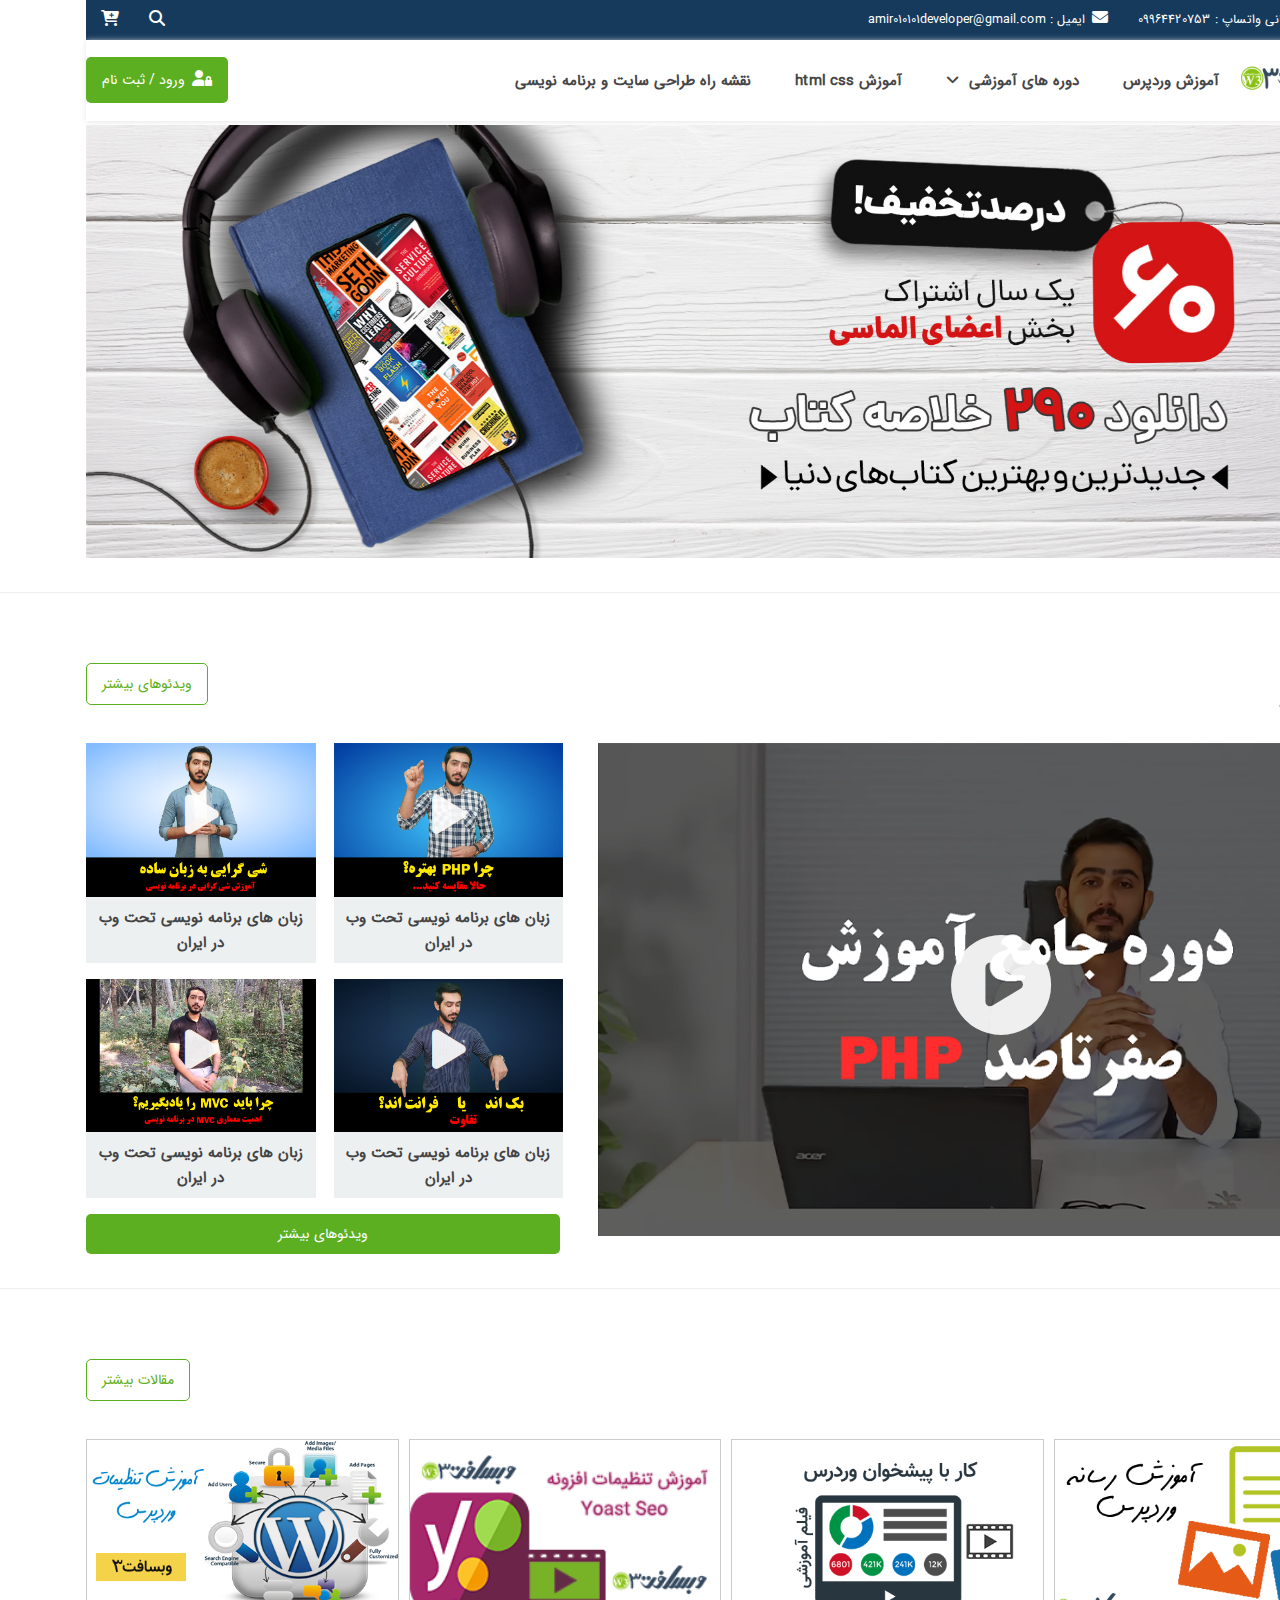
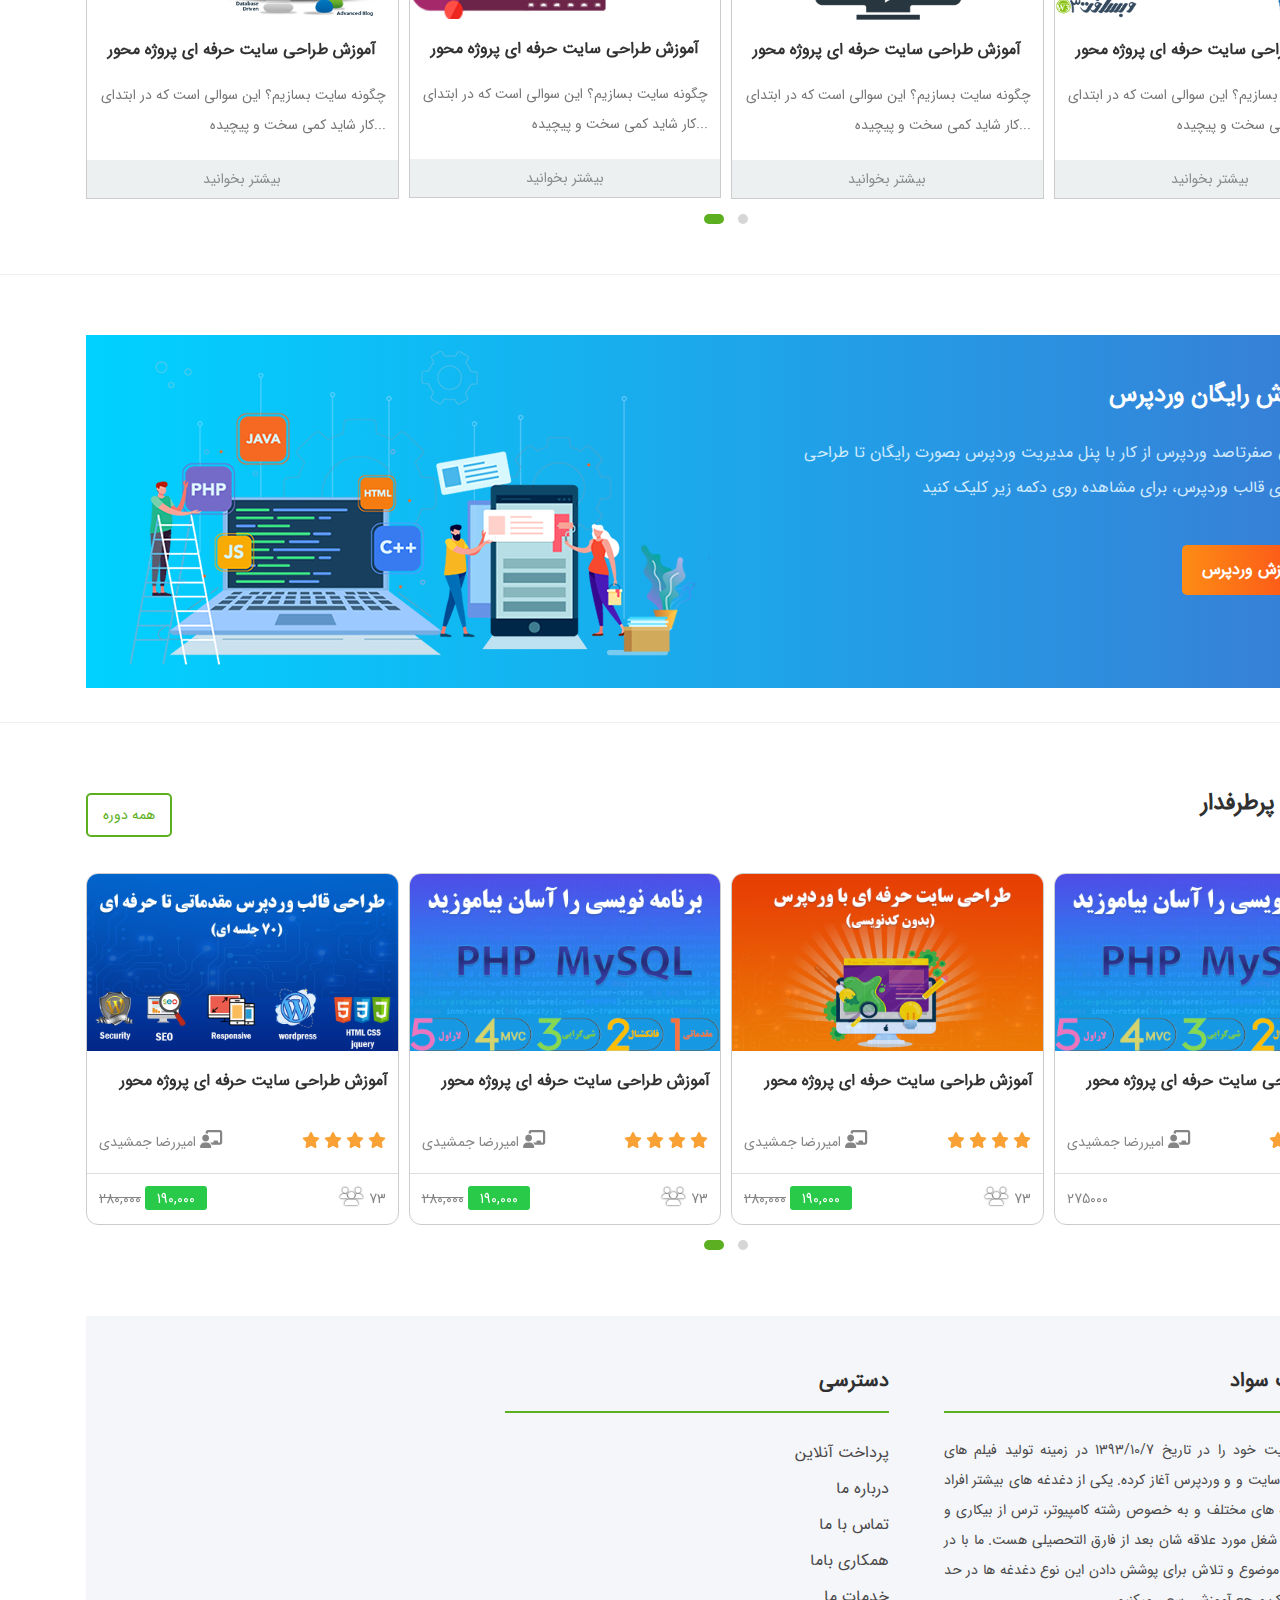
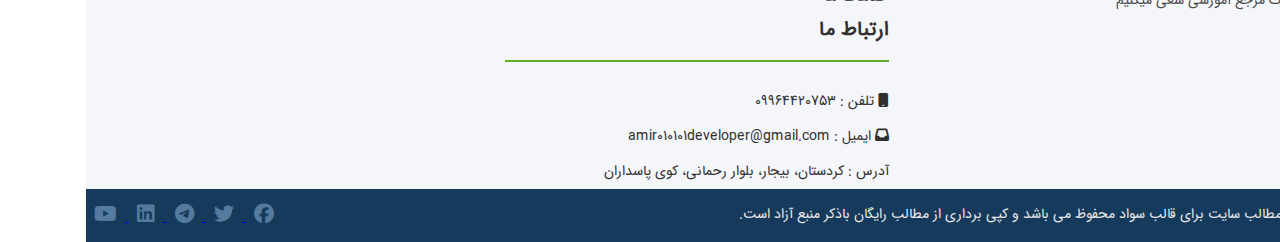
==== commit ae74f1c7: "complet the index page" ====
--- a/index.html
+++ b/index.html
@@ -73,9 +73,7 @@
         </div>
     </section>
 
-    <div class="container">
-        <div class="line"></div>
-    </div>
+    <div class="line"></div>
 
     <section class="tv">
         <div class="container">
@@ -146,9 +144,7 @@
         </div>
     </section>
 
-    <div class="container">
-        <div class="line"></div>
-    </div>
+    <div class="line"></div>
 
     <section class="article">
         <div class="container">
@@ -217,9 +213,7 @@
         </div>
     </section>
 
-    <div class="container">
-        <div class="line"></div>
-    </div>
+    <div class="line"></div>
 
     <section class="adv">
         <div class="container">
@@ -236,9 +230,7 @@
         </div>
     </section>
 
-    <div class="container">
-        <div class="line"></div>
-    </div>
+    <div class="line"></div>
 
     <section class="course">
         <div class="container">
@@ -411,7 +403,7 @@
         </div>
     </section>
 
-    <footer>
+    <footer class="footer">
         <div class="container">
             <div class="aboute">
                 <h3>درباره قالب سواد</h3>
--- a/css/style.css
+++ b/css/style.css
@@ -28,6 +28,16 @@
     margin-right: auto;
     margin-left: auto;
 }
+
+
+.line {
+    width: 1366px;
+    display: flex;
+    height: 35px;
+    border-bottom: 1px solid #eee;
+    margin: 35px 0;
+}
+
 /* style for top bar menu */
 .top-menu {
     width: 100%;
@@ -108,6 +118,10 @@
     text-decoration: none;
     font-size: 15px;
     font-weight: bold;
+}
+
+.main-menu ul li a:hover {
+    color: #5caf21;
 }
 
 .main-menu ul li a i {
@@ -200,14 +214,6 @@
     left: 0;
 }
 
-.line {
-    width: 100%;
-    height: 1px;
-    float: right;
-    background: #eee;
-    margin: 35px 0;
-}
-
 /* tv */
 
 .tv {
@@ -266,10 +272,6 @@
 
 .box-tv .tv-right .first-post {
     position: relative;
-}
-
-.box-tv .tv-right .first-post figure {
-
 }
 
 .box-tv .tv-right .first-post figure img {
@@ -416,10 +418,6 @@
     border: 1px solid #ccc;
 }
 
-.box-article img{
-
-}
-
 .box-article h2 {
     font-size: 16px;
     text-align: center;
@@ -436,10 +434,6 @@
 .box-article p {
     color: #777;
     padding: 0 12px;
-}
-
-.box-article .btn-more{
-
 }
 
 .box-article .btn-more a {
@@ -604,10 +598,6 @@
     transition: all .2s ease-in-out;
 }
 
-.box-course img{
-
-}
-
 .box-course h2 {
     font-size: 16px;
     text-align: right;
@@ -637,9 +627,6 @@
     border-bottom: 1px solid #ddd;
 }
 
-.box-course .desc .rate {
-
-}
 .box-course .desc .rate i {
     color: #f9a134;
     font-size: 16px;
@@ -660,24 +647,12 @@
     color: #858585;
 }
 
-.box-course .detail .price {
-
-}
-
-.box-course .detail .price del {
-
-}
-
 .box-course .detail .price ins {
     background: #29ca4a;
     color: #fff;
     text-decoration: none;
     padding: 2px 12px 0;
     border-radius: 3px;
-}
-
-.box-course .detail .users{
-
 }
 
 .box-course .detail .users i {
@@ -703,7 +678,7 @@
 
 /* footer */
 
-footer {
+.footer {
     background: #f5f6fa;
     float: right;
     width: 100%;
@@ -711,7 +686,7 @@
     margin-top: 50px;
 }
 
-footer .aboute {
+.footer .aboute {
     float: right;
     width: 33%;
     margin-left: 55px;
@@ -730,7 +705,7 @@
     text-align: justify;
 }
 
-footer .f-menu {
+.footer .f-menu {
     float: right;
     width: 30%;
     margin-left: 20px;
@@ -742,10 +717,6 @@
 
 .f-menu ul li {
     list-style: none;
-}
-
-.f-menu ul li i {
-
 }
 
 .f-menu ul li a {
@@ -760,11 +731,7 @@
     padding-right: 10px;
 }
 
-.f-menu ul p{
-
-}
-
-footer .copy-right {
+.footer .copy-right {
     float: right;
     width: 100%;
     background: #163a5c;
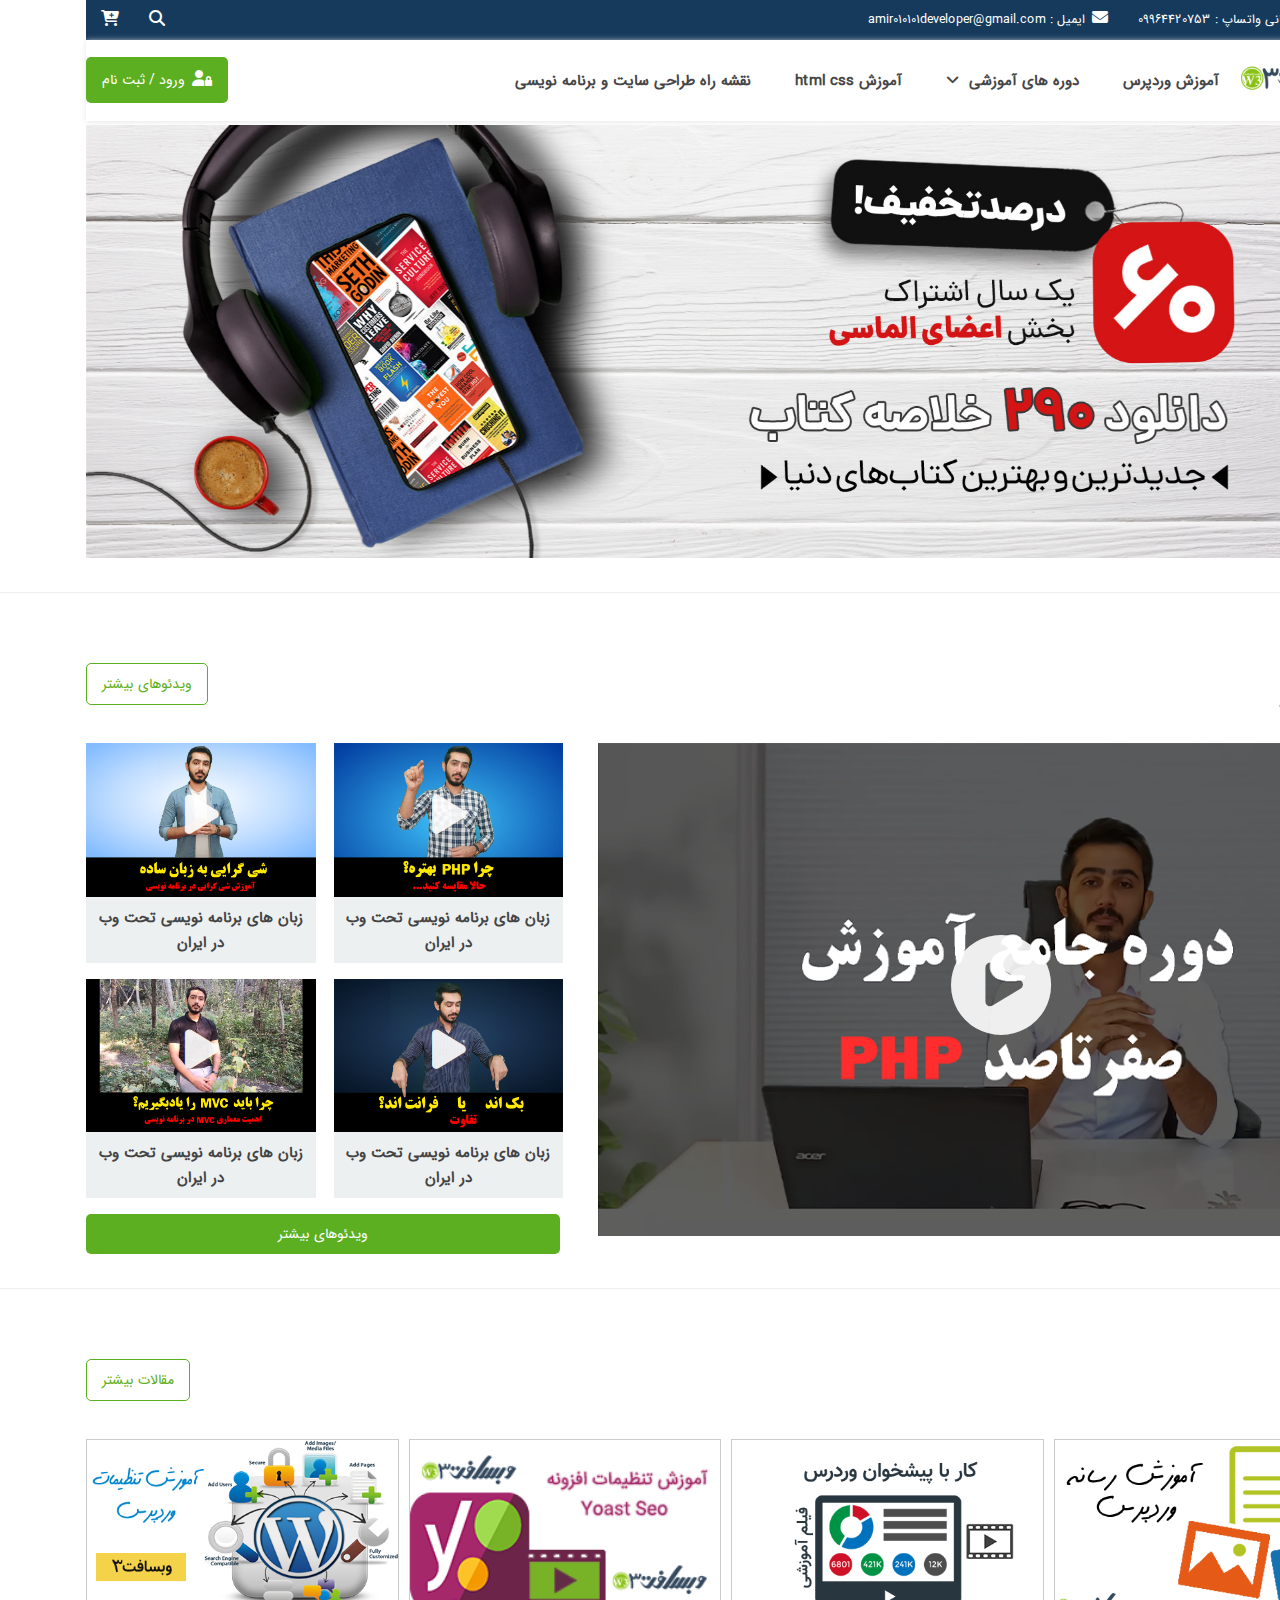
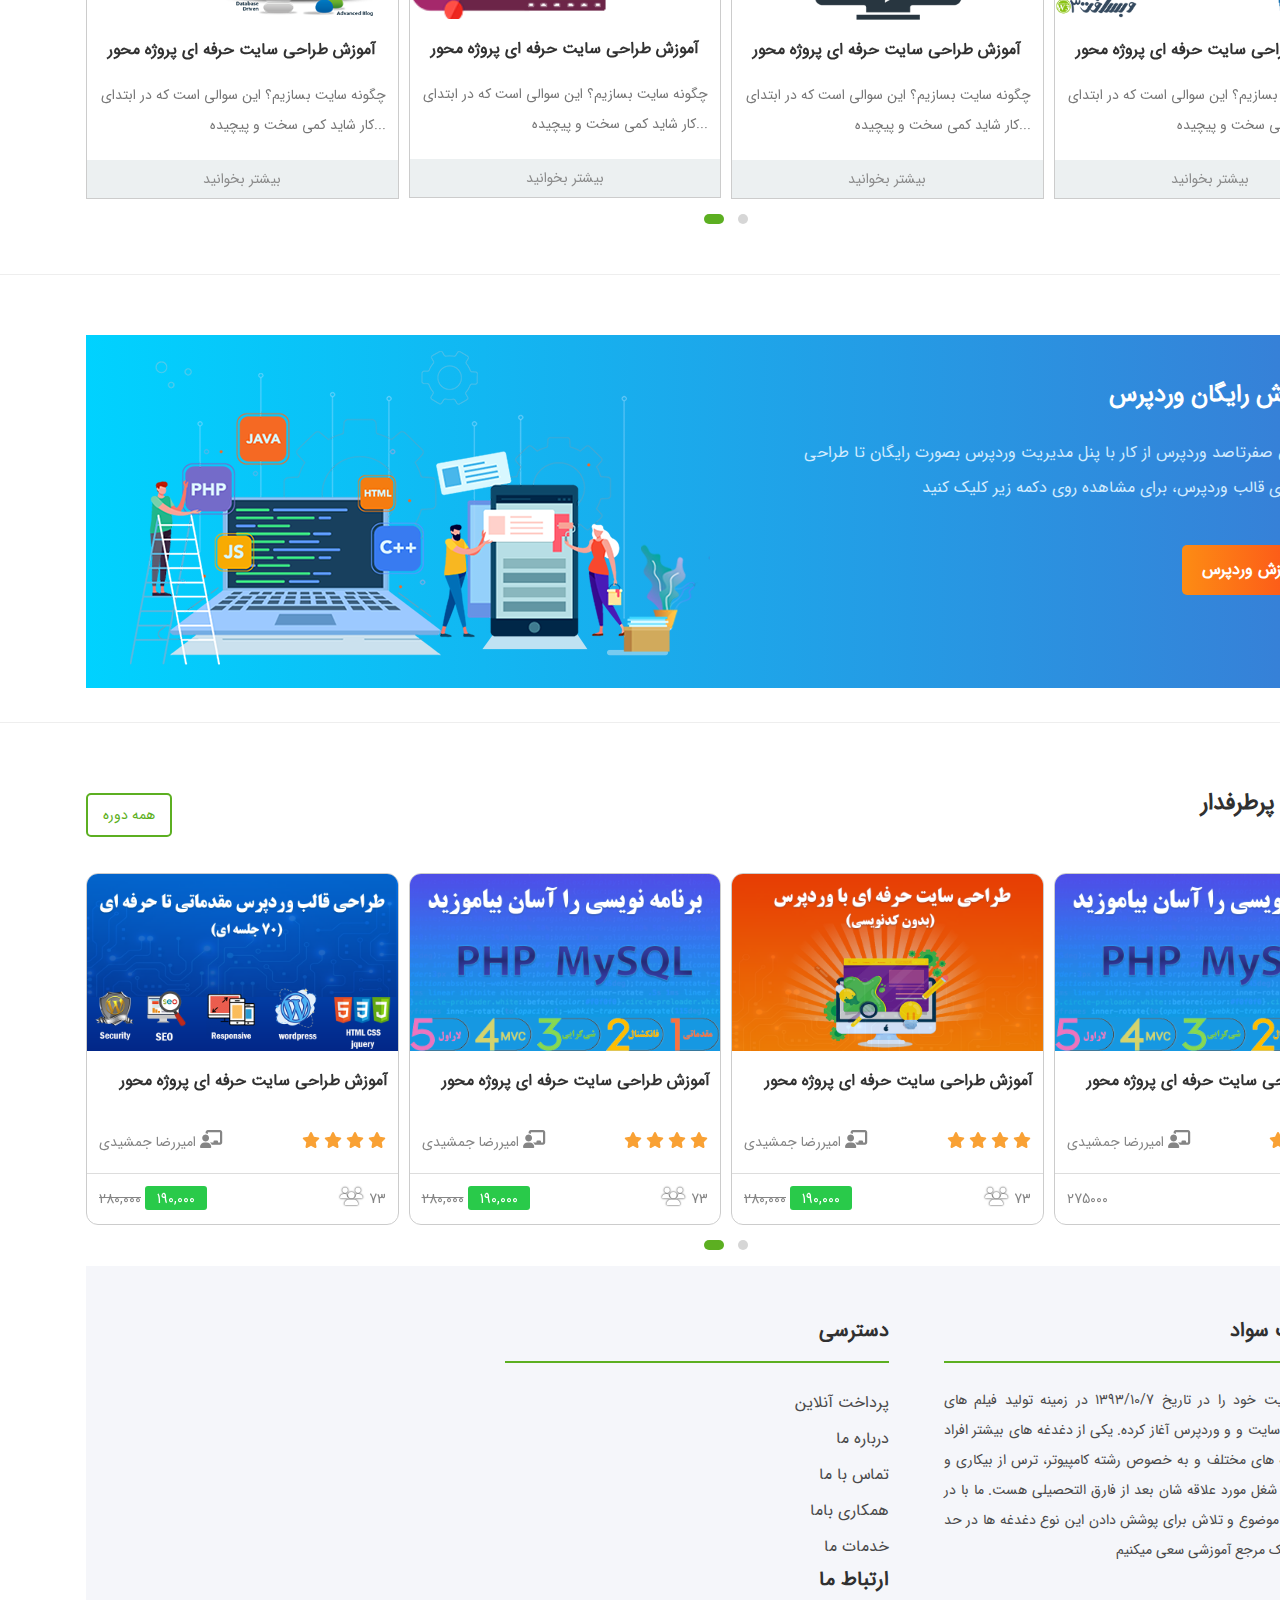
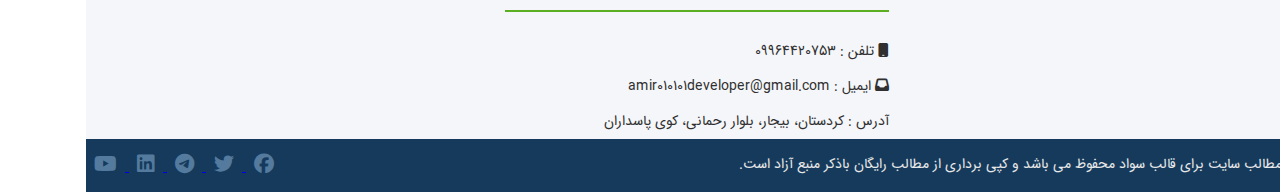
==== commit 47ee2860: "create single page" ====
--- a/index.html
+++ b/index.html
@@ -8,7 +8,7 @@
     <link rel="stylesheet" href="./css/owl.theme.default.min.css">
     <link rel="stylesheet" href="./css/all.min.css" type="text/css">
     <link rel="stylesheet" href="./css/style.css" type="text/css">
-    <title>قالب سواد</title>
+    <title>قالب سواد | صفحه اصلی</title>
 </head>
 <body>
     <div class="top-menu">
--- a/css/style.css
+++ b/css/style.css
@@ -683,7 +683,6 @@
     float: right;
     width: 100%;
     padding-top: 50px;
-    margin-top: 50px;
 }
 
 .footer .aboute {
@@ -756,4 +755,88 @@
 
 .copy-right .social a i:hover {
     color: #fff;
+}
+
+/* single */
+
+.single-page {
+    width: 100%;
+    float: right;
+    background: #f8f9fa;
+}
+
+.single-page .main-single {
+    float: right;
+    width: 71%;
+    margin: 30px 0;
+}
+
+.post-single {
+    float: right;
+    width: 100%;
+    background: #fff;
+    border-radius: 4px;
+    padding: 15px;
+    border: 1px solid #e5e5e5;
+}
+
+.post-single header {
+    margin-bottom: 20px;
+    float: right;
+    width: 100%;
+}
+
+.post-single header h1 {
+    border-bottom: 2px solid #f3f3f3;
+    padding: 10px 10px 20px;
+    margin-bottom: 10px;
+    font-size: 24px;
+}
+
+.post-single .post-meta {
+    float: right;
+    margin-left: 25px;
+    font-size: 13.5px;
+    color: #8f8f8f;
+}
+
+.post-single .post-meta i {
+    margin-left: 5px;
+}
+
+.post-single .post-meta a {
+    color: #8f8f8f;
+    text-decoration: none;
+}
+
+.post-single .post-thumbnail {
+    margin-bottom: 30px;
+}
+
+.post-single .post-thumbnail img {
+    max-width: 100%;
+    display: block;
+    margin: 0 auto;
+}
+
+.post-single .content-single {
+
+}
+
+.post-single .content-single p {
+    font-size: 18px;
+    line-height: 35px;
+    text-align: justify;
+    padding: 10px;
+    overflow: hidden;
+}
+
+.post-single .content-single p img{
+    max-width: 100%;
+}
+
+.single-page .sidebar {
+    float: left;
+    width: 28%;
+    margin: 30px 0;
 }